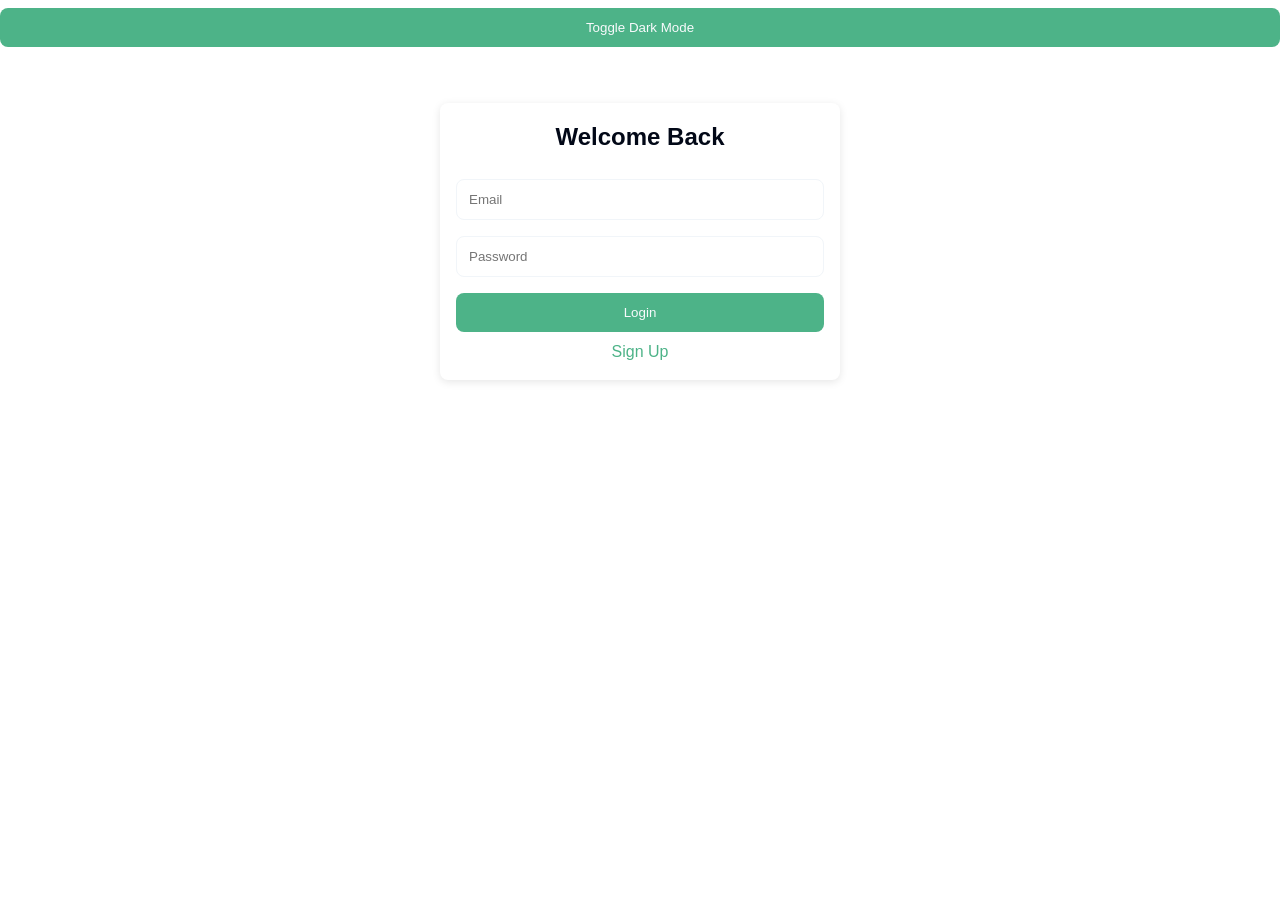
==== web/pages/home.html @ c5754e8e "Mobil + Web | İş Paketi: Hafta 4 - Spotify Account Link - Kullanıcıların Spotify hesaplarını uygulam" ====
<!DOCTYPE html><html><head>
    <meta charset="UTF-8"><meta name="viewport" content="width=device-width">
    <title>Home</title>
    <link rel="stylesheet" href="css/style.css">
  </head><body id="app-body" class="bg-app text-app">
    <nav style="text-align:center; margin:1rem 0;">
      <a href="spotify.html">Spotify</a>
      <a href="playlists.html">Playlists</a>
      <a href="index.html" class="secondary">Logout</a>
      <button id="theme-toggle">Toggle Dark Mode</button>
    </nav>
    <div class="container">
      <h1>Welcome!</h1>
      <p>Select an option above.</p>
    </div>
    <script src="js/app.js"></script>
  </body></html>
---- web/pages/css/style.css ----
:root {
    /* Theme variables */
    --background: 0 0% 100%;             /* white */
    --foreground: 222.2 84% 4.9%;        /* dark text */
    --primary: 155 40% 50%;              /* green/spotify-like */
    --primary-foreground: 210 40% 98%;   /* light text on primary */
    --accent: 210 40% 96.1%;            /* light accent */
    --accent-foreground: 222.2 47.4% 11.2%;
    --radius: 0.5rem;
    --shadow-color: rgba(0, 0, 0, 0.1);
  }
  
  /* Dark theme overrides */
  .dark {
    --background: 222.2 84% 4.9%;        /* dark background */
    --foreground: 210 40% 98%;           /* light text */
    --primary: 12 100% 47%;              /* bright accent in dark */
    --primary-foreground: 210 40% 98%;   /* light on primary */
    --accent: 217.2 32.6% 17.5%;         /* dark accent */
    --accent-foreground: 210 40% 98%;    /* light text */
  }
  
  /* Reset and base styles */
  * {
    margin: 0;
    padding: 0;
    box-sizing: border-box;
    font-family: Montserrat, sans-serif;
  }
  
  body {
    background-color: hsl(var(--background));
    color: hsl(var(--foreground));
    line-height: 1.5;
    min-height: 100vh;
  }
  
  a { color: hsl(var(--primary)); text-decoration: none; }
  
  .container {
    max-width: 400px;
    margin: 3rem auto;
    padding: 1rem;
    background-color: hsl(var(--background));
    border-radius: var(--radius);
    box-shadow: 0 2px 8px var(--shadow-color);
  }
  
  h1 {
    font-size: 1.5rem;
    margin-bottom: 1rem;
    text-align: center;
    color: hsl(var(--foreground));
  }
  
  input,
  select {
    width: 100%;
    padding: 0.75rem;
    margin: 0.5rem 0;
    border: 1px solid hsl(var(--accent));
    border-radius: var(--radius);
    background-color: hsl(var(--background));
    color: hsl(var(--foreground));
  }
  
  button {
    width: 100%;
    padding: 0.75rem;
    margin: 0.5rem 0;
    border: none;
    border-radius: var(--radius);
    background-color: hsl(var(--primary));
    color: hsl(var(--primary-foreground));
    cursor: pointer;
  }
  
  button.secondary {
    background-color: hsl(var(--accent));
    color: hsl(var(--accent-foreground));
  }
  
  nav {
    text-align: center;
    margin: 1rem 0;
  }
  
  nav a {
    margin: 0 0.5rem;
    color: hsl(var(--primary));
    font-weight: 500;
  }
  
  .card {
    display: flex;
    align-items: center;
    padding: 0.75rem;
    margin: 0.5rem 0;
    background-color: hsl(var(--accent));
    color: hsl(var(--accent-foreground));
    border-radius: var(--radius);
    box-shadow: 0 1px 4px var(--shadow-color);
  }
  
  .card img {
    width: 60px;
    height: 60px;
    border-radius: var(--radius);
    object-fit: cover;
    margin-right: 1rem;
  }
  
  /* Utility classes */
  .bg-app       { background-color: hsl(var(--background)); }
  .text-app     { color: hsl(var(--foreground)); }
  .bg-primary   { background-color: hsl(var(--primary)); color: hsl(var(--primary-foreground)); }
  .bg-accent    { background-color: hsl(var(--accent));  color: hsl(var(--accent-foreground)); }
  .rounded-app  { border-radius: var(--radius); }
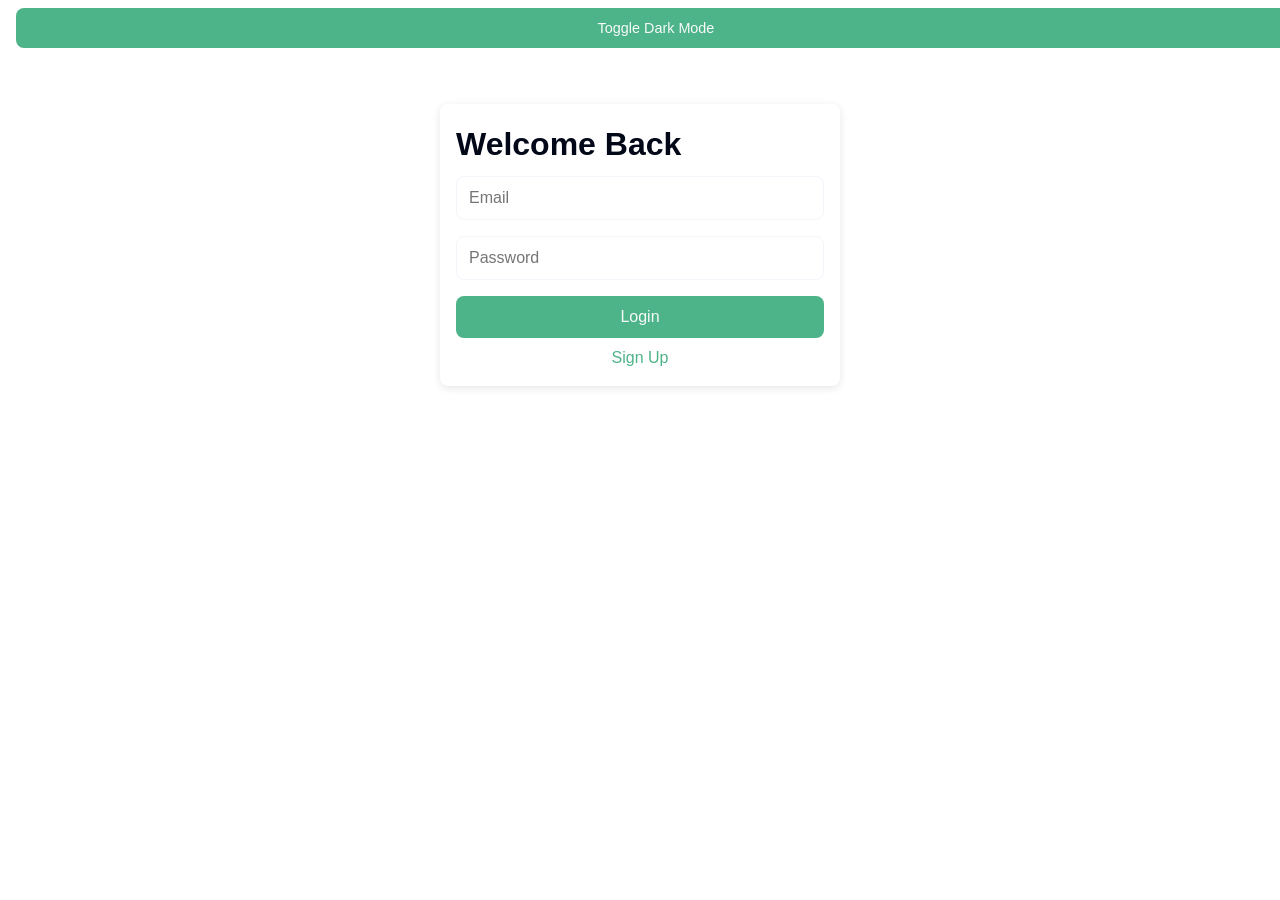
==== commit a9ede1b0: "Web | İş Paketi: Hafta 5 - Connecting and Playing Spotify Playlists | İş Paketi: Hafta 6: Pomodoro T" ====
--- a/web/pages/home.html
+++ b/web/pages/home.html
@@ -12,6 +12,14 @@
     <div class="container">
       <h1>Welcome!</h1>
       <p>Select an option above.</p>
+      <!-- Pomodoro Timer -->
+    <div id="pomodoro">
+        <h2>Pomodoro</h2>
+        <div id="timer">25:00</div>
+        <button id="start-btn">Başlat</button>
+        <button id="pause-btn">Duraklat</button>
+        <button id="reset-btn">Sıfırla</button>
+      </div>
     </div>
     <script src="js/app.js"></script>
   </body></html>
--- a/web/pages/css/style.css
+++ b/web/pages/css/style.css
@@ -1,118 +1,241 @@
+/*─────────────────────────────────────────────────────────────────────────
+  Theme Variables
+─────────────────────────────────────────────────────────────────────────*/
 :root {
-    /* Theme variables */
-    --background: 0 0% 100%;             /* white */
-    --foreground: 222.2 84% 4.9%;        /* dark text */
-    --primary: 155 40% 50%;              /* green/spotify-like */
-    --primary-foreground: 210 40% 98%;   /* light text on primary */
-    --accent: 210 40% 96.1%;            /* light accent */
-    --accent-foreground: 222.2 47.4% 11.2%;
-    --radius: 0.5rem;
-    --shadow-color: rgba(0, 0, 0, 0.1);
-  }
-  
-  /* Dark theme overrides */
-  .dark {
-    --background: 222.2 84% 4.9%;        /* dark background */
-    --foreground: 210 40% 98%;           /* light text */
-    --primary: 12 100% 47%;              /* bright accent in dark */
-    --primary-foreground: 210 40% 98%;   /* light on primary */
-    --accent: 217.2 32.6% 17.5%;         /* dark accent */
-    --accent-foreground: 210 40% 98%;    /* light text */
-  }
-  
-  /* Reset and base styles */
-  * {
-    margin: 0;
-    padding: 0;
-    box-sizing: border-box;
-    font-family: Montserrat, sans-serif;
-  }
-  
-  body {
-    background-color: hsl(var(--background));
-    color: hsl(var(--foreground));
-    line-height: 1.5;
-    min-height: 100vh;
-  }
-  
-  a { color: hsl(var(--primary)); text-decoration: none; }
-  
-  .container {
-    max-width: 400px;
-    margin: 3rem auto;
-    padding: 1rem;
-    background-color: hsl(var(--background));
-    border-radius: var(--radius);
-    box-shadow: 0 2px 8px var(--shadow-color);
-  }
-  
-  h1 {
-    font-size: 1.5rem;
-    margin-bottom: 1rem;
-    text-align: center;
-    color: hsl(var(--foreground));
-  }
-  
-  input,
-  select {
-    width: 100%;
-    padding: 0.75rem;
-    margin: 0.5rem 0;
-    border: 1px solid hsl(var(--accent));
-    border-radius: var(--radius);
-    background-color: hsl(var(--background));
-    color: hsl(var(--foreground));
-  }
-  
-  button {
-    width: 100%;
-    padding: 0.75rem;
-    margin: 0.5rem 0;
-    border: none;
-    border-radius: var(--radius);
-    background-color: hsl(var(--primary));
-    color: hsl(var(--primary-foreground));
-    cursor: pointer;
-  }
-  
-  button.secondary {
-    background-color: hsl(var(--accent));
-    color: hsl(var(--accent-foreground));
-  }
-  
-  nav {
-    text-align: center;
-    margin: 1rem 0;
-  }
-  
-  nav a {
-    margin: 0 0.5rem;
-    color: hsl(var(--primary));
-    font-weight: 500;
-  }
-  
-  .card {
-    display: flex;
-    align-items: center;
-    padding: 0.75rem;
-    margin: 0.5rem 0;
-    background-color: hsl(var(--accent));
-    color: hsl(var(--accent-foreground));
-    border-radius: var(--radius);
-    box-shadow: 0 1px 4px var(--shadow-color);
-  }
-  
-  .card img {
-    width: 60px;
-    height: 60px;
-    border-radius: var(--radius);
-    object-fit: cover;
-    margin-right: 1rem;
-  }
-  
-  /* Utility classes */
-  .bg-app       { background-color: hsl(var(--background)); }
-  .text-app     { color: hsl(var(--foreground)); }
-  .bg-primary   { background-color: hsl(var(--primary)); color: hsl(var(--primary-foreground)); }
-  .bg-accent    { background-color: hsl(var(--accent));  color: hsl(var(--accent-foreground)); }
-  .rounded-app  { border-radius: var(--radius); }+  /* Light theme */
+  --bg: 0 0% 100%;
+  --fg: 222.2 84% 4.9%;
+  --primary: 155 40% 50%;
+  --primary-fg: 210 40% 98%;
+  --accent: 210 40% 96.1%;
+  --accent-fg: 222.2 47.4% 11.2%;
+
+  --radius: 0.5rem;
+  --shadow-color: rgba(0, 0, 0, 0.1);
+
+  --transition-fast: 0.2s ease;
+  --transition-slow: 0.3s ease;
+}
+
+/* Dark theme overrides */
+.dark {
+  --bg: 222.2 84% 4.9%;
+  --fg: 210 40% 98%;
+  --primary: 12 100% 47%;
+  --primary-fg: 210 40% 98%;
+  --accent: 217.2 32.6% 17.5%;
+  --accent-fg: 210 40% 98%;
+}
+
+/*─────────────────────────────────────────────────────────────────────────
+  Base Reset & Typography
+─────────────────────────────────────────────────────────────────────────*/
+*,
+*::before,
+*::after {
+  box-sizing: border-box;
+  margin: 0;
+  padding: 0;
+}
+
+html {
+  font-size: 16px;
+}
+
+body {
+  font-family: Montserrat, sans-serif;
+  background-color: hsl(var(--bg));
+  color:            hsl(var(--fg));
+  line-height: 1.5;
+  min-height: 100vh;
+  transition: background-color var(--transition-slow),
+              color var(--transition-slow);
+}
+
+a {
+  color: hsl(var(--primary));
+  text-decoration: none;
+  transition: color var(--transition-fast);
+}
+a:hover {
+  color: hsl(var(--primary) / 0.8);
+}
+
+/*─────────────────────────────────────────────────────────────────────────
+  Layout Containers
+─────────────────────────────────────────────────────────────────────────*/
+.container {
+  max-width: 400px;
+  margin: 3rem auto;
+  padding: 1rem;
+  background-color: hsl(var(--bg));
+  border-radius: var(--radius);
+  box-shadow: 0 2px 8px var(--shadow-color);
+  transition: box-shadow var(--transition-fast);
+}
+.container:hover {
+  box-shadow: 0 4px 12px var(--shadow-color);
+}
+
+/*─────────────────────────────────────────────────────────────────────────
+  Navigation
+─────────────────────────────────────────────────────────────────────────*/
+nav {
+  text-align: center;
+  margin: 1rem 0;
+}
+nav a {
+  margin: 0 0.5rem;
+  font-weight: 500;
+}
+#theme-toggle {
+  margin-left: 1rem;
+  font-size: 0.9rem;
+}
+
+/*─────────────────────────────────────────────────────────────────────────
+  Forms & Inputs
+─────────────────────────────────────────────────────────────────────────*/
+input,
+select,
+button:not(.play-btn) {
+  width: 100%;
+  padding: 0.75rem;
+  margin: 0.5rem 0;
+  border: 1px solid hsl(var(--accent));
+  border-radius: var(--radius);
+  background-color: hsl(var(--bg));
+  color:            hsl(var(--fg));
+  font-size: 1rem;
+  transition: border-color var(--transition-fast),
+              background-color var(--transition-fast);
+}
+
+input:focus,
+select:focus {
+  outline: none;
+  border-color: hsl(var(--primary));
+}
+
+/*─────────────────────────────────────────────────────────────────────────
+  Buttons
+─────────────────────────────────────────────────────────────────────────*/
+button:not(.play-btn) {
+  border: none;
+  background-color: hsl(var(--primary));
+  color:            hsl(var(--primary-fg));
+  cursor: pointer;
+  transition: background-color var(--transition-fast),
+              transform var(--transition-fast);
+}
+button:not(.play-btn):hover {
+  background-color: hsl(var(--primary) / 0.9);
+}
+button:not(.play-btn):active {
+  transform: scale(0.98);
+}
+
+button.secondary:not(.play-btn) {
+  background-color: hsl(var(--accent));
+  color:            hsl(var(--accent-fg));
+}
+
+/*─────────────────────────────────────────────────────────────────────────
+  Card Component
+─────────────────────────────────────────────────────────────────────────*/
+.card {
+  display: flex;
+  align-items: center;
+  padding: 1rem;
+  margin: 0.75rem 0;
+  background-color: hsl(var(--accent));
+  color:            hsl(var(--accent-fg));
+  border-radius:    var(--radius);
+  box-shadow:       0 2px 6px var(--shadow-color);
+  transition: transform var(--transition-fast),
+              box-shadow var(--transition-fast);
+}
+.card:hover {
+  transform: translateY(-3px);
+  box-shadow: 0 4px 12px var(--shadow-color);
+}
+
+.card img {
+  flex-shrink: 0;
+  width: 64px;
+  height: 64px;
+  border-radius: var(--radius);
+  object-fit: cover;
+  margin-right: 1rem;
+}
+
+.card-content {
+  flex: 1;
+  display: flex;
+  flex-direction: column;
+  gap: 0.25rem;
+}
+.card-content .title {
+  font-size: 1rem;
+  font-weight: 600;
+}
+.card-content .subtitle {
+  font-size: 0.875rem;
+  color: hsl(var(--fg) / 0.7);
+}
+
+.card-actions {
+  margin-left: auto;
+}
+
+/*─────────────────────────────────────────────────────────────────────────
+  Play Button
+─────────────────────────────────────────────────────────────────────────*/
+.play-btn {
+  display: inline-block;
+  padding: 0.5rem 1rem;
+  background-color: hsl(var(--primary));
+  color:            hsl(var(--primary-fg));
+  border:           none;
+  border-radius:    var(--radius);
+  font-size:        0.9rem;
+  font-weight:      500;
+  cursor:           pointer;
+  transition: background-color var(--transition-fast),
+              transform var(--transition-fast);
+}
+.play-btn:hover {
+  background-color: hsl(var(--primary) / 0.85);
+}
+.play-btn:active {
+  transform: scale(0.97);
+}
+.play-btn:focus {
+  outline: none;
+  box-shadow: 0 0 0 3px hsl(var(--primary-fg));
+}
+
+/*─────────────────────────────────────────────────────────────────────────
+  Pomodoro Timer
+─────────────────────────────────────────────────────────────────────────*/
+#pomodoro {
+  text-align: center;
+  margin-top: 2rem;
+}
+#timer {
+  font-size: 2rem;
+  font-family: monospace;
+  margin-bottom: 1rem;
+}
+#pomodoro button {
+  width: auto;
+  margin: 0 0.5rem;
+}
+
+/*─────────────────────────────────────────────────────────────────────────
+  Utility Classes
+─────────────────────────────────────────────────────────────────────────*/
+.bg-app   { background-color: hsl(var(--bg));     }
+.text-app { color:             hsl(var(--fg));    }
+.rounded-app { border-radius: var(--radius);      }
+.shadow-app  { box-shadow:    0 2px 8px var(--shadow-color); }
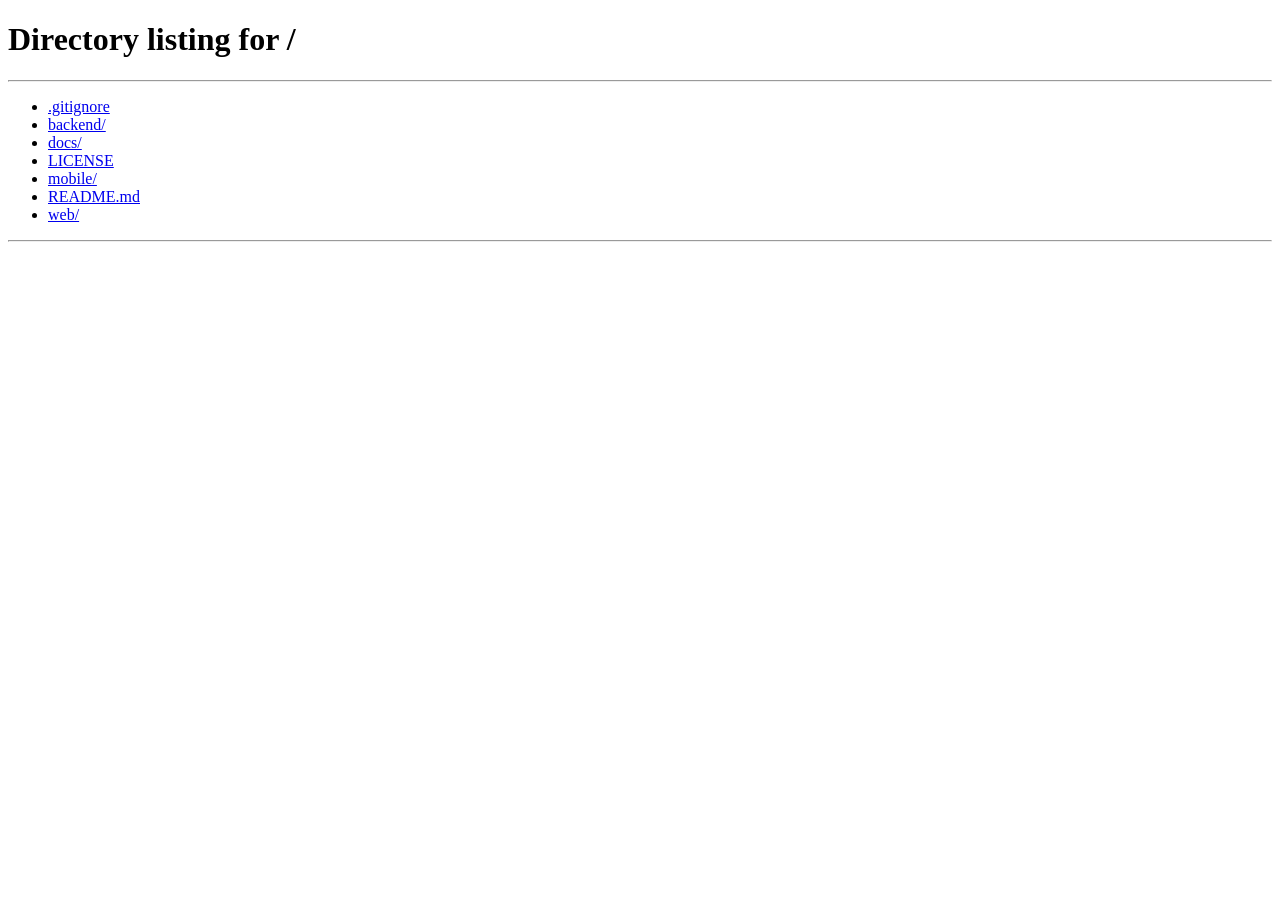
==== commit 65bf781c: "Mobil + Backend | İş Paketi: Hafta 7: Youtube Music Implementation | İş Paketi:  Hafta 8: Youtube Mu" ====
--- a/web/pages/home.html
+++ b/web/pages/home.html
@@ -1,19 +1,33 @@
-<!DOCTYPE html><html><head>
-    <meta charset="UTF-8"><meta name="viewport" content="width=device-width">
+<!DOCTYPE html>
+<html>
+  <head>
+    <meta charset="UTF-8" />
+    <meta name="viewport" content="width=device-width" />
     <title>Home</title>
-    <link rel="stylesheet" href="css/style.css">
-  </head><body id="app-body" class="bg-app text-app">
-    <nav style="text-align:center; margin:1rem 0;">
+    <link rel="stylesheet" href="css/style.css" />
+    <script>
+      ;(function() {
+        // read saved theme
+        const theme = localStorage.getItem('theme');
+        if (theme === 'dark') {
+          // add class to root <html>
+          document.documentElement.classList.add('dark');
+        }
+      })();
+    </script>
+  </head>
+  <body id="app-body" class="bg-app text-app">
+    <nav style="text-align: center; margin: 1rem 0">
       <a href="spotify.html">Spotify</a>
       <a href="playlists.html">Playlists</a>
-      <a href="index.html" class="secondary">Logout</a>
+      <a href="/" class="secondary">Logout</a>
       <button id="theme-toggle">Toggle Dark Mode</button>
     </nav>
     <div class="container">
       <h1>Welcome!</h1>
       <p>Select an option above.</p>
       <!-- Pomodoro Timer -->
-    <div id="pomodoro">
+      <div id="pomodoro">
         <h2>Pomodoro</h2>
         <div id="timer">25:00</div>
         <button id="start-btn">Başlat</button>
@@ -22,5 +36,5 @@
       </div>
     </div>
     <script src="js/app.js"></script>
-  </body></html>
-  +  </body>
+</html>
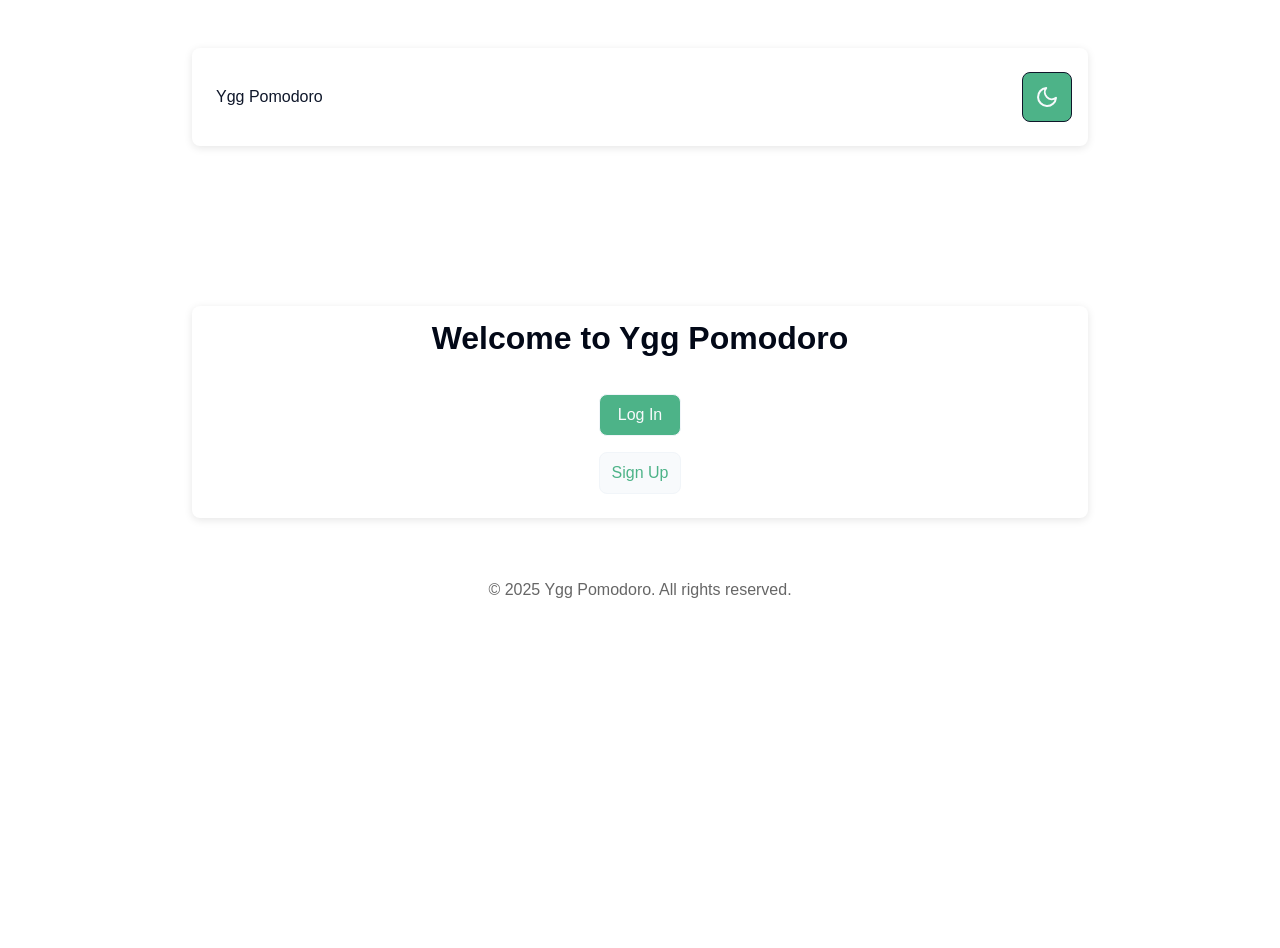
==== commit 316aaef1: "Mobil + Web + Backend | İş Paketi: Hafta 9: Apple Music Implementation | İş Paketi: Hafta 10: Apple " ====
--- a/web/pages/home.html
+++ b/web/pages/home.html
@@ -17,24 +17,82 @@
     </script>
   </head>
   <body id="app-body" class="bg-app text-app">
-    <nav style="text-align: center; margin: 1rem 0">
+    <div id="current-player" class="hidden">
+      <img id="cp-cover" src="" alt="Album art" />
+      <div class="cp-info">
+        <div id="cp-title" class="cp-title">Track Name</div>
+        <div id="cp-artist" class="cp-sub">Artist Name</div>
+        <div id="cp-album" class="cp-sub">Album Name</div>
+      </div>
+      <div class="cp-progress">
+        <span id="cp-time-elapsed" class="cp-time">0:00</span>
+        <div class="cp-bar">
+          <div id="cp-bar-fill" class="cp-bar-fill"></div>
+        </div>
+        <span id="cp-duration" class="cp-time">0:00</span>
+      </div>
+    </div>
+    <nav class="container nav-bar" style="text-align: center;">
+      <a href="home.html" class="active">Home</a>
+      <a href="pomodoro.html">Pomodoro</a>
+      <a href="apps.html">Apps</a>
       <a href="spotify.html">Spotify</a>
-      <a href="playlists.html">Playlists</a>
-      <a href="/" class="secondary">Logout</a>
-      <button id="theme-toggle">Toggle Dark Mode</button>
+      <a href="playlists.html">Spotify Playlists</a>
+      <a href="youtube.html">YouTube Music</a>
+      <a href="apple.html">Apple Music</a>
+      <a href="#" id="logout-link" class="secondary">Logout</a>
+      <button
+        id="theme-toggle"
+        class="theme-toggle-btn"
+        aria-label="Toggle theme"
+      >
+        <!-- moon = shown in light theme -->
+        <svg
+          class="icon moon-icon"
+          viewBox="0 0 24 24"
+          fill="none"
+          stroke="currentColor"
+          stroke-width="2"
+          stroke-linecap="round"
+          stroke-linejoin="round"
+        >
+          <path d="M21 12.79A9 9 0 1111.21 3a7 7 0 009.79 9.79z" />
+        </svg>
+        <!-- sun = shown in dark theme -->
+        <svg
+          class="icon sun-icon"
+          viewBox="0 0 24 24"
+          fill="none"
+          stroke="currentColor"
+          stroke-width="2"
+          stroke-linecap="round"
+          stroke-linejoin="round"
+        >
+          <circle cx="12" cy="12" r="5" />
+          <line x1="12" y1="1" x2="12" y2="3" />
+          <line x1="12" y1="21" x2="12" y2="23" />
+          <line x1="4.22" y1="4.22" x2="5.64" y2="5.64" />
+          <line x1="18.36" y1="18.36" x2="19.78" y2="19.78" />
+          <line x1="1" y1="12" x2="3" y2="12" />
+          <line x1="21" y1="12" x2="23" y2="12" />
+          <line x1="4.22" y1="19.78" x2="5.64" y2="18.36" />
+          <line x1="18.36" y1="5.64" x2="19.78" y2="4.22" />
+        </svg>
+      </button>
     </nav>
     <div class="container">
       <h1>Welcome!</h1>
       <p>Select an option above.</p>
-      <!-- Pomodoro Timer -->
+      <!-- Pomodoro Timer 
       <div id="pomodoro">
         <h2>Pomodoro</h2>
         <div id="timer">25:00</div>
         <button id="start-btn">Başlat</button>
         <button id="pause-btn">Duraklat</button>
         <button id="reset-btn">Sıfırla</button>
-      </div>
+      </div>-->
     </div>
     <script src="js/app.js"></script>
+    <script src="js/pomodoro.js"></script>
   </body>
 </html>
--- a/web/pages/css/style.css
+++ b/web/pages/css/style.css
@@ -10,11 +10,28 @@
   --accent: 210 40% 96.1%;
   --accent-fg: 222.2 47.4% 11.2%;
 
+  --hovered-accent: 155 40% 88.8%;
+  --hovered-accent-fg: 155 40% 11.2%;
+
+  --selected-accent: 155 40% 50%;
+  --selected-accent-fg: 155 100% 98%;
+
   --radius: 0.5rem;
   --shadow-color: rgba(0, 0, 0, 0.1);
 
   --transition-fast: 0.2s ease;
   --transition-slow: 0.3s ease;
+
+  --play: 155 40% 50%;
+  --play-fg: 210 40% 98%;
+
+  --stop: 0 100% 50%;
+  --stop-fg: 210 40% 98%;
+  
+  --logout: 0 100% 50%;
+  --logout-fg: 210 40% 98%;
+
+  --bar-color: rgba(77, 179, 136, 1);
 }
 
 /* Dark theme overrides */
@@ -25,6 +42,25 @@
   --primary-fg: 210 40% 98%;
   --accent: 217.2 32.6% 17.5%;
   --accent-fg: 210 40% 98%;
+
+  --hovered-accent: 12 40% 88.8%;
+  --hovered-accent-fg: 12 40% 11.2%;
+
+  --selected-accent: 12 100% 50%;
+  --selected-accent-fg: 12 40% 98%;
+
+  --shadow-color: rgba(255, 255, 255, 0.1);
+
+  --play: 217.2 32.6% 17.5%;
+  --play-fg: 210 40% 98%;
+
+  --logout: 0 100% 50%;
+  --logout-fg: 210 40% 98%;
+
+  --stop: 0 100% 50%;
+  --stop-fg: 210 40% 98%;
+
+  --bar-color: rgba(240, 48, 0, 1);
 }
 
 /*─────────────────────────────────────────────────────────────────────────
@@ -39,41 +75,109 @@
 }
 
 html {
-  font-size: 16px;
+  font-size: 14px;
 }
 
 body {
   font-family: Montserrat, sans-serif;
   background-color: hsl(var(--bg));
   color:            hsl(var(--fg));
-  line-height: 1.5;
+  line-height: 1;
   min-height: 100vh;
   transition: background-color var(--transition-slow),
               color var(--transition-slow);
 }
 
 a {
-  color: hsl(var(--primary));
   text-decoration: none;
   transition: color var(--transition-fast);
+  font-size: 1rem;
+  transition: border-color var(--transition-fast),
+              background-color var(--transition-fast);
+  color:            hsl(var(--accent-fg));
+  cursor: pointer;
 }
 a:hover {
   color: hsl(var(--primary) / 0.8);
 }
+a.active {
+  color: hsl(var(--primary) / 0.8);
+}
+
+
+/*─────────────────────────────────────────────────────────────────────────
+  Landing page styles
+─────────────────────────────────────────────────────────────────────────*/
+
+.landing-header {
+  text-align: right;
+  padding: 4rem 1rem;
+}
+.landing-header h1 {
+  font-size: 3rem;
+  margin-bottom: 1rem;
+}
+.landing-header p {
+  font-size: 1.25rem;
+  color: var(--text-muted, #666);
+  margin-bottom: 2rem;
+}
+
+.features {
+  display: grid;
+  grid-template-columns: repeat(auto-fit, minmax(200px,4fr));
+  gap: 2rem;
+  padding: 2rem 1rem;
+}
+.feature {
+  text-align: center;
+}
+.feature h2 {
+  margin-bottom: 0.5rem;
+}
+
+.landing-footer {
+  text-align: center;
+  padding: 1rem;
+  color: var(--text-muted, #666);
+}
+
+.landing-actions {
+  margin-top: 2rem;
+  display: grid;
+  justify-content: center;
+  gap: 0rem;
+}
 
 /*─────────────────────────────────────────────────────────────────────────
   Layout Containers
 ─────────────────────────────────────────────────────────────────────────*/
 .container {
-  max-width: 400px;
+  max-width: 70vw;
+  margin: 3rem auto;
+  padding: 1rem;
+  margin-bottom: 10rem;
+  background-color: hsl(var(--bg));
+  border-radius: var(--radius);
+  box-shadow: 0 2px 8px var(--shadow-color);
+  transition: background-color var(--transition-slow),
+              color var(--transition-slow);
+}
+.container:hover {
+  box-shadow: 0 4px 12px var(--shadow-color);
+}
+
+.form-container {
+  max-width: 40vw;
   margin: 3rem auto;
   padding: 1rem;
   background-color: hsl(var(--bg));
   border-radius: var(--radius);
   box-shadow: 0 2px 8px var(--shadow-color);
-  transition: box-shadow var(--transition-fast);
-}
-.container:hover {
+    transition: background-color var(--transition-slow),
+              color var(--transition-slow);
+}
+.form-container:hover {
   box-shadow: 0 4px 12px var(--shadow-color);
 }
 
@@ -81,24 +185,46 @@
   Navigation
 ─────────────────────────────────────────────────────────────────────────*/
 nav {
-  text-align: center;
+  display: flex;
+  align-items: center;
+  /* option A: space-between */
+  justify-content: space-between;
   margin: 1rem 0;
-}
+  padding: 0 1rem;
+  transition: background-color var(--transition-slow),
+            color var(--transition-slow);
+}
+
 nav a {
   margin: 0 0.5rem;
   font-weight: 500;
 }
-#theme-toggle {
-  margin-left: 1rem;
-  font-size: 0.9rem;
-}
+
+/* Theme-toggle specific */
+.theme-toggle-btn {
+  background: none;
+  border: none;
+  cursor: pointer;
+  padding: 0.5rem;
+  margin-left: auto;  /* if you chose justify-content:flex-start above */
+}
+
+.theme-toggle-btn .icon {
+  width: 1.5rem;
+  height: 1.5rem;
+  display: block;
+}
+
+/* icon swap logic */
+.theme-toggle-btn .sun-icon { display: none; }
+.dark .theme-toggle-btn .moon-icon { display: none; }
+.dark .theme-toggle-btn .sun-icon  { display: block; }
 
 /*─────────────────────────────────────────────────────────────────────────
   Forms & Inputs
 ─────────────────────────────────────────────────────────────────────────*/
 input,
-select,
-button:not(.play-btn) {
+select{
   width: 100%;
   padding: 0.75rem;
   margin: 0.5rem 0;
@@ -120,24 +246,97 @@
 /*─────────────────────────────────────────────────────────────────────────
   Buttons
 ─────────────────────────────────────────────────────────────────────────*/
-button:not(.play-btn) {
-  border: none;
+button:not(.play-btn, .register) {
+  width: 110vm;
+  padding: 0.75rem;
+  margin: 0.5rem 0;
+  border: 1px solid hsl(var(--accent-fg));
+  border-radius: var(--radius);
+  font-size: 1rem;
+  transition: border-color var(--transition-fast),
+              background-color var(--transition-fast);
   background-color: hsl(var(--primary));
   color:            hsl(var(--primary-fg));
   cursor: pointer;
-  transition: background-color var(--transition-fast),
-              transform var(--transition-fast);
-}
-button:not(.play-btn):hover {
+}
+button:not(.play-btn, .register):hover {
   background-color: hsl(var(--primary) / 0.9);
 }
-button:not(.play-btn):active {
+button:not(.play-btn, .register):active {
   transform: scale(0.98);
-}
-
-button.secondary:not(.play-btn) {
+  background-color: hsl(var(--primary) / 0.9);
+}
+
+button.secondary:not(.play-btn, .register) {
   background-color: hsl(var(--accent));
   color:            hsl(var(--accent-fg));
+}
+
+button.stop:not(.play-btn, .register) {
+  background-color: hsl(var(--stop));
+  color:            hsl(var(--stop-fg));
+}
+
+button.play:not(.play-btn, .register) {
+  background-color: hsl(var(--play));
+  color:            hsl(var(--play-fg));
+}
+
+button:hover{
+  transform:   scale(1.01);
+  box-shadow:  0 4px 12px rgba(0,0,0,0.15);
+}
+
+.login{
+  width: 100%;
+  padding: 0.75rem;
+  margin: 0.5rem 0;
+  border: 1px solid hsl(var(--accent));
+  border-radius: var(--radius);
+  font-size: 1rem;
+  transition: border-color var(--transition-fast),
+              background-color var(--transition-fast);
+  background-color: hsl(var(--primary));
+  color:            hsl(var(--primary-fg));
+  cursor: pointer;
+}
+
+.login:hover {
+  background-color: hsl(var(--primary-fg) / 0.9);
+}
+.login:active {
+  transform: scale(0.98);
+}
+
+.login.secondary {
+  background-color: hsl(var(--accent));
+  color:            hsl(var(--accent-fg));
+}
+
+.register{
+  width: 100%;
+  padding: 0.75rem;
+  margin: 0.5rem 0;
+  border: 1px solid hsl(var(--accent));
+  border-radius: var(--radius);
+  font-size: 1rem;
+  transition: border-color var(--transition-fast),
+              background-color var(--transition-fast);
+  background-color: hsl(var(--primary-fg));
+  color:            hsl(var(--primary));
+  cursor: pointer;
+}
+
+.register:hover {
+  background-color: hsl(var(--primary-fg) / 0.9);
+}
+.register:active {
+  transform: scale(0.98);
+}
+
+.register.secondary {
+  background-color: hsl(var(--accent-fg));
+  color:            hsl(var(--accent));
 }
 
 /*─────────────────────────────────────────────────────────────────────────
@@ -215,6 +414,94 @@
   box-shadow: 0 0 0 3px hsl(var(--primary-fg));
 }
 
+
+/* ─── Fixed player bar ───────────────────────────────────────── */
+#current-player {
+  position: fixed;
+  bottom: 0; left: 0;
+  width: 100%;
+  background: var(--bg, #222);
+  color: var(--fg, #eee);
+  display: flex;
+  align-items: center;
+  padding: 0.5rem 1rem;
+  box-shadow: 0 -2px 6px var(--shadow-color);
+  font-family: sans-serif;
+  backdrop-filter: blur(20px);
+  z-index: 1000;
+}
+
+#current-player.hidden {
+  display: none;
+}
+
+/* album art */
+#cp-cover {
+  width: 56px;
+  height: 56px;
+  border-radius: 4px;
+  object-fit: cover;
+  margin-right: 1rem;
+}
+
+/* track info */
+.cp-info {
+  flex: 1;
+  overflow: hidden;
+}
+
+.cp-title {
+  font-size: 1rem;
+  font-weight: bold;
+  white-space: nowrap;
+  overflow: hidden;
+  text-overflow: ellipsis;
+}
+
+.cp-sub {
+  font-size: 0.875rem;
+  color: var(--text-muted, #aaa);
+  white-space: nowrap;
+  overflow: hidden;
+  text-overflow: ellipsis;
+}
+
+/* progress bar */
+/* Playback progress row */
+.cp-progress {
+  display: flex;
+  align-items: center;
+  flex: 1;            /* take remaining space in the player bar */
+  min-width: 0;       /* allow it to shrink below its content size */
+}
+
+/* time stamps on each end */
+.cp-time {
+  font-size: 0.75rem;
+  width: 2.5rem;
+  text-align: center;
+  flex-shrink: 0;
+}
+
+/* the track container */
+.cp-bar {
+  flex: 1;                /* fill all extra space between the times */
+  height: 4px;
+  background: var(--text, #444);   /* fallback to #444 if --play not set */
+  border-radius: 2px;
+  margin: 0 0.5rem;
+  position: relative;
+  overflow: hidden;
+}
+
+/* the fill element */
+.cp-bar-fill {
+  height: 100%;
+  width: 0%;
+  background: var(--bar-color, #1db954); /* fallback to Spotify green */
+  transition: width 0.3s ease;
+  will-change: width;
+}
 /*─────────────────────────────────────────────────────────────────────────
   Pomodoro Timer
 ─────────────────────────────────────────────────────────────────────────*/
@@ -232,6 +519,92 @@
   margin: 0 0.5rem;
 }
 
+/* Pomodoro timer styles */
+.phase-label {
+  text-align: center;
+  font-size: 1.25rem;
+  font-weight: bold;
+  margin-bottom: 0.5rem;
+}
+
+.timer-display {
+  text-align: center;
+  font-size: 3rem;
+  font-weight: bold;
+  margin-bottom: 1.5rem;
+}
+
+.form-group {
+  margin-bottom: 1.5rem;
+}
+
+.pomodoro-controls button {
+  width: 100%;
+  margin-bottom: 0.75rem;
+}
+
+/* container grid */
+.playlist-cards-container {
+  display: grid;
+  grid-template-columns: repeat(auto-fill, minmax(140px, 1fr));
+  gap: 1rem;
+  margin-top: 0.5rem;
+}
+
+/* each card */
+.playlist-card {
+  background-color: hsl(var(--accent));
+  color: hsl(var(--accent-fg));
+  border-radius: 8px;
+  padding: 0.75rem;
+  box-shadow: 0 1px 4px rgba(0,0,0,0.1);
+  cursor: pointer;
+  display: flex;
+  flex-direction: column;
+  align-items: center;
+  transition: transform 0.2s, box-shadow 0.2s;
+}
+
+.playlist-card img {
+  width: 100%;
+  aspect-ratio: 1;
+  object-fit: cover;
+  border-radius: 4px;
+  margin-bottom: 0.5rem;
+}
+
+.playlist-card h4 {
+  margin: 0;
+  font-size: 0.95rem;
+  text-align: center;
+  overflow: hidden;
+  text-overflow: ellipsis;
+  white-space: nowrap;
+  width: 100%;
+}
+
+.playlist-card p {
+  margin: 0.25rem 0 0;
+  font-size: 0.75rem;
+  color: var(--text-muted, #666);
+  text-align: center;
+}
+
+/* hover & selected states */
+.playlist-card:hover{
+  transform: translateY(-4px);
+  box-shadow: 0 4px 12px rgba(0,0,0,0.15);
+  background-color: hsl(var(--hovered-accent));
+  color:            hsl(var(--hovered-accent-fg));
+}
+
+.playlist-card.selected{
+  transform: translateY(-4px);
+  box-shadow: 0 4px 12px rgba(0,0,0,0.15);
+  background-color: hsl(var(--selected-accent));
+  color:            hsl(var(--selected-accent-fg));
+}
+
 /*─────────────────────────────────────────────────────────────────────────
   Utility Classes
 ─────────────────────────────────────────────────────────────────────────*/
@@ -239,3 +612,106 @@
 .text-app { color:             hsl(var(--fg));    }
 .rounded-app { border-radius: var(--radius);      }
 .shadow-app  { box-shadow:    0 2px 8px var(--shadow-color); }
+
+
+
+/*─────────────────────────────────────────────────────────────────────────
+  Responsive Breakpoints
+─────────────────────────────────────────────────────────────────────────*/
+
+/* Mobile phones (up to 600px) */
+@media (max-width: 600px) {
+
+  /* Containers fill almost full width */
+  .container,
+  .form-container {
+    max-width: 95vw;
+    margin: 1rem auto;
+    padding: 0.75rem;
+  }
+
+  /* Nav becomes vertical / centered */
+  nav {
+    flex-direction: column;
+    gap: 0.5rem;
+    justify-content: center;
+  }
+
+  nav a {
+    font-size: 0.9rem;
+  }
+
+  /* Hero: smaller padding & font sizes */
+  .landing-header {
+    padding: 2rem 1rem;
+    text-align: center;
+  }
+  .landing-header h1 { font-size: 2rem; }
+  .landing-header p  { font-size: 1rem; }
+
+  /* Action buttons stack */
+  .landing-actions {
+    display: flex;
+    flex-direction: column;
+    gap: 0.75rem;
+  }
+
+  /* Feature grid becomes single column */
+  .features {
+    grid-template-columns: 1fr;
+    padding: 1rem;
+  }
+
+  /* Player bar stacks */
+  #current-player {
+    flex-direction: column;
+    align-items: flex-start;
+    row-gap: 0.5rem;
+  }
+  .cp-progress {
+    width: 100%;
+  }
+}
+
+/* Tablets (601px to 1024px) */
+@media (min-width: 601px) and (max-width: 1024px) {
+
+  /* Slightly narrower containers */
+  .container,
+  .form-container {
+    max-width: 85vw;
+  }
+
+  /* Features as two columns if space allows */
+  .features {
+    grid-template-columns: repeat(auto-fit, minmax(220px, 1fr));
+  }
+
+  /* Slightly larger base font */
+  html { font-size: 15px; }
+}
+
+/* Desktops (1025px and up) */
+@media (min-width: 1025px) {
+
+  /* Original container width */
+  .container,
+  .form-container {
+    max-width: 70vw;
+  }
+
+  /* Nav spreads out with space-between */
+  nav {
+    justify-content: space-between;
+    padding: 0 2rem;
+  }
+
+  /* Feature grid three columns */
+  .features {
+    grid-template-columns: repeat(auto-fit, minmax(200px, 1fr));
+    padding: 2rem 2rem;
+  }
+
+  /* Restore base font */
+  html { font-size: 16px; }
+}
